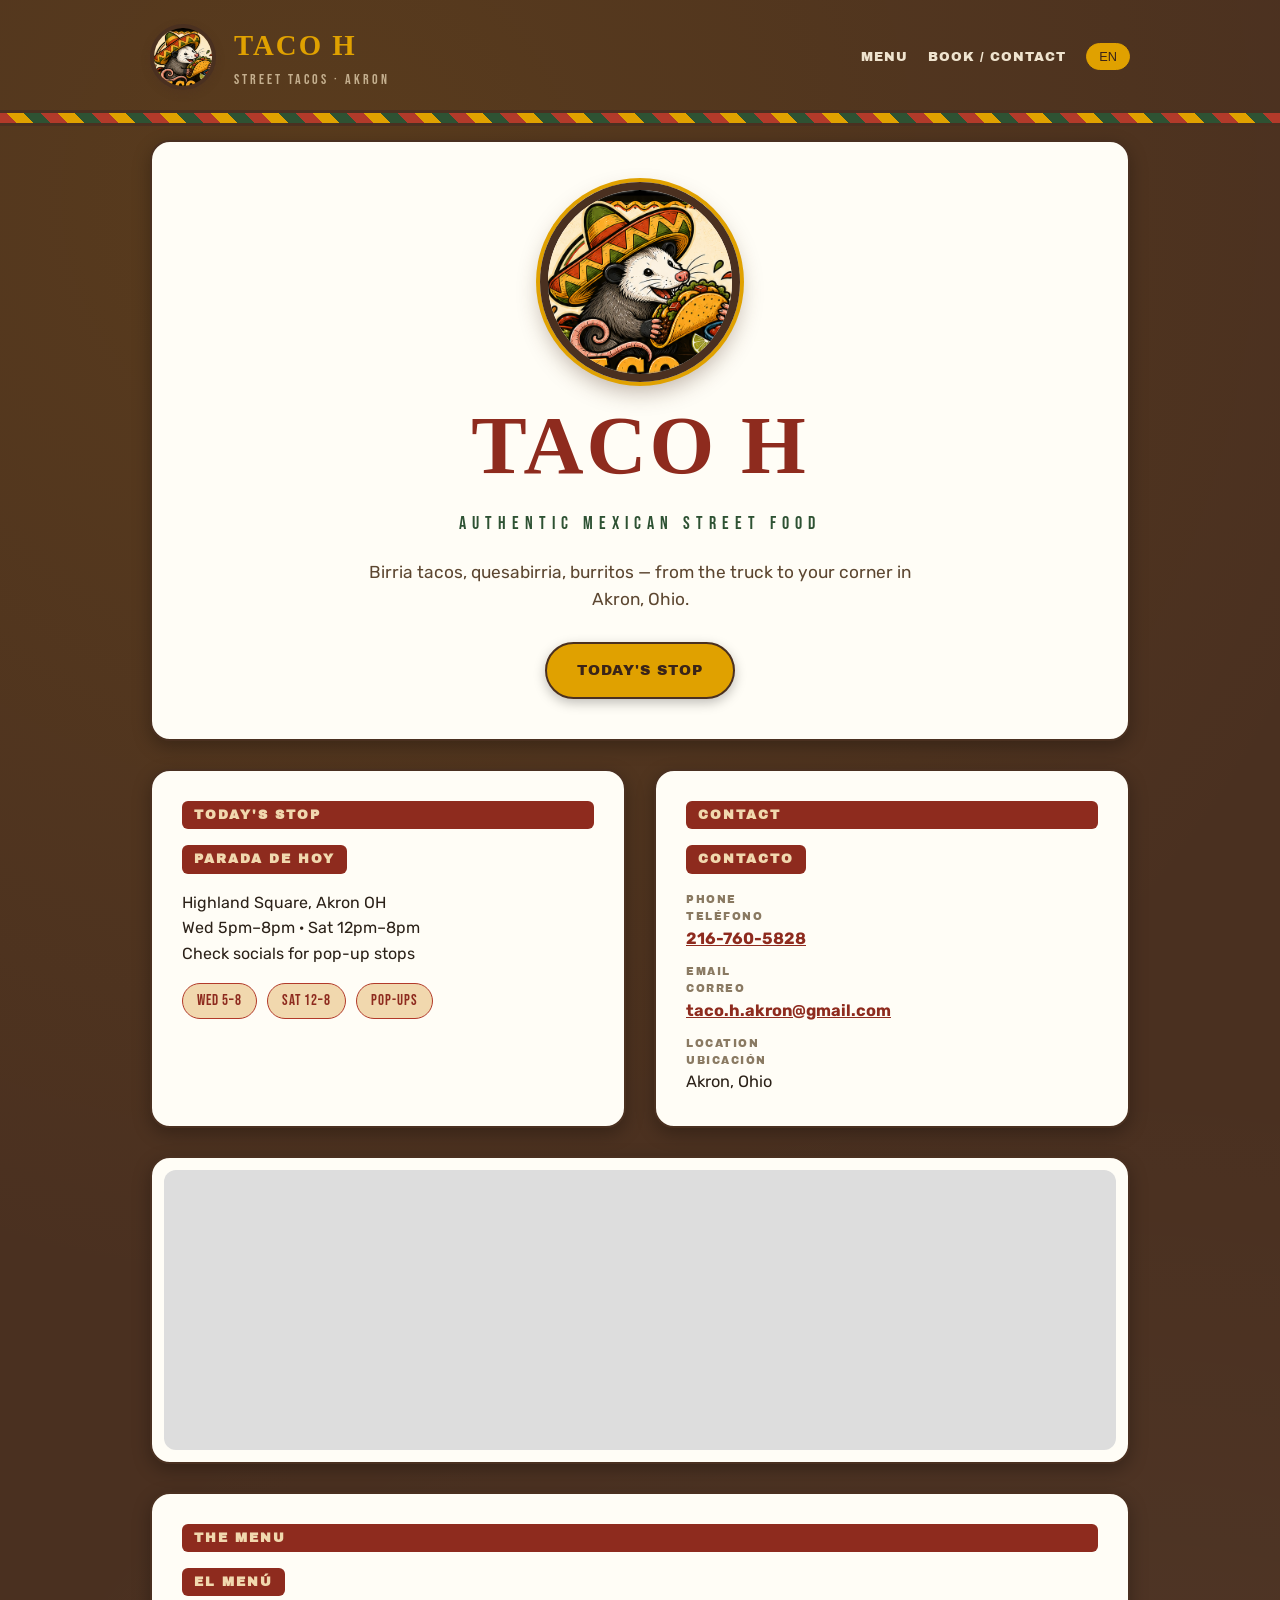
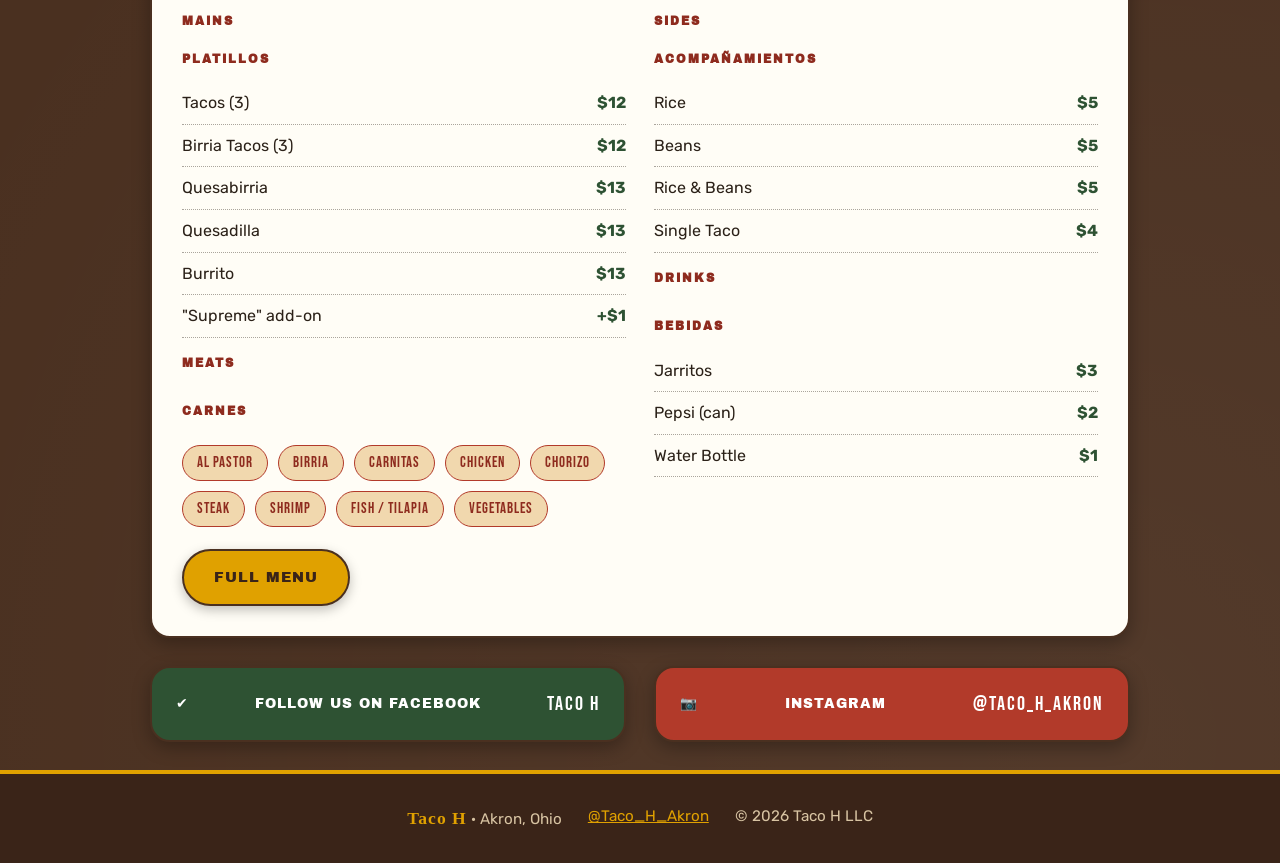
==== index.html @ 6ab4b932 "Taco H site v10: static bilingual (EN/ES) home, menu, book — modular skin, real menu + stop single s" ====
<!DOCTYPE html>
<html lang="en">
<head>
<meta charset="UTF-8">
<meta name="viewport" content="width=device-width, initial-scale=1.0">
<title>Taco H — Akron, Ohio</title>
<!-- v7-skin · modular · stop-band w/ contact · 2026-09-22 -->
<meta name="description" content="Taco H — authentic Mexican street food from the truck to your corner in Akron, Ohio. Birria tacos, quesabirria, burritos.">
<meta property="og:title" content="Taco H — Akron, Ohio">
<meta property="og:description" content="Authentic Mexican street food from the Taco H truck. Find us in Akron, Ohio.">
<meta property="og:type" content="website">
<link rel="stylesheet" href="./assets/css/taco.css">
</head>
<body class="en">

<header class="site-header">
  <div class="wrap">
    <img class="badge" src="./assets/img/mascot_badge_circle_2026-09-22.png" alt="Taco H mascot">
    <div>
      <a class="wordmark" href="./index.html">TACO H</a>
      <div class="tagline">street tacos · akron</div>
    </div>
    <nav>
      <a href="./menu.html" data-lang="en">Menu</a>
      <a href="./menu.html" data-lang="es">Menú</a>
      <a href="./contact.html" data-lang="en">Book / Contact</a>
      <a href="./contact.html" data-lang="es">Reservar / Contacto</a>
      <div class="lang" role="group" aria-label="Language">
        <button data-lang="en" onclick="setLang('en')">EN</button>
        <button data-lang="es" onclick="setLang('es')">ES</button>
      </div>
    </nav>
  </div>
</header>

<div class="folk"></div>

<section class="hero">
  <div class="wrap">
    <div class="hero-mod">
      <img class="badge-lg" src="./assets/img/mascot_badge_circle_2026-09-22.png" alt="Taco H mascot">
      <h1>TACO H</h1>
      <div class="sub" data-lang="en">authentic mexican street food</div>
      <div class="sub" data-lang="es">comida callejera mexicana auténtica</div>
      <p class="copy" data-lang="en">Birria tacos, quesabirria, burritos — from the truck to your corner in Akron, Ohio.</p>
      <p class="copy" data-lang="es">Tacos de birria, quesabirria, burritos — del camión a tu esquina en Akron, Ohio.</p>
      <div class="hero-cta">
        <a class="btn" href="#where"><span data-lang="en">Today's stop</span><span data-lang="es">Parada de hoy</span></a>
      </div>
    </div>
  </div>
</section>

<section id="where">
  <div class="wrap">
    <div class="stop-pods">
      <div class="module">
        <h3 data-lang="en">Today's stop</h3>
        <h3 data-lang="es">Parada de hoy</h3>
        <div id="stop-card">
          <div class="stop">Highland Square, Akron OH</div>
          <div class="stop-time" style="color:#5c4630;margin-top:6px">Wed 5pm–8pm · Sat 12pm–8pm</div>
          <div style="color:#5c4630;margin-top:2px">Check socials for pop-up stops</div>
        </div>
        <div class="chips">
          <span class="chip">Wed 5–8</span>
          <span class="chip">Sat 12–8</span>
          <span class="chip">Pop-ups</span>
        </div>
      </div>
      <div class="module">
        <h3 data-lang="en">Contact</h3>
        <h3 data-lang="es">Contacto</h3>
        <div class="contact-mini">
          <span><span class="k" data-lang="en">Phone</span><span class="k" data-lang="es">Teléfono</span> <a href="tel:+12167605828">216-760-5828</a></span>
          <span><span class="k" data-lang="en">Email</span><span class="k" data-lang="es">Correo</span> <a href="mailto:taco.h.akron@gmail.com">taco.h.akron@gmail.com</a></span>
          <span><span class="k" data-lang="en">Location</span><span class="k" data-lang="es">Ubicación</span> Akron, Ohio</span>
        </div>
      </div>
    </div>
    <div class="module map-mod">
      <iframe class="map-frame" id="stop-map" title="Map" loading="lazy" referrerpolicy="no-referrer-when-downgrade" src="https://www.google.com/maps?q=Highland%20Square%2C%20Akron%2C%20OH&output=embed"></iframe>
    </div>
  </div>
</section>

<section>
  <div class="wrap">
    <div class="module">
      <h3 data-lang="en">The menu</h3>
      <h3 data-lang="es">El menú</h3>
      <div class="home-menu" id="home-menu">
        <!-- static real-card fallback; JS refreshes from data/menu.json when available -->
        <div>
          <h4 data-lang="en">Mains</h4><h4 data-lang="es">Platillos</h4>
          <div class="menu-item"><span>Tacos (3)</span><span class="price">$12</span></div>
          <div class="menu-item"><span>Birria Tacos (3)</span><span class="price">$12</span></div>
          <div class="menu-item"><span>Quesabirria</span><span class="price">$13</span></div>
          <div class="menu-item"><span>Quesadilla</span><span class="price">$13</span></div>
          <div class="menu-item"><span>Burrito</span><span class="price">$13</span></div>
          <div class="menu-item"><span data-lang="en">"Supreme" add-on</span><span data-lang="es">Extra "Supreme"</span><span class="price">+$1</span></div>
          <h4 data-lang="en" style="margin-top:22px">Meats</h4><h4 data-lang="es" style="margin-top:22px">Carnes</h4>
          <div class="chips">
            <span class="chip">Al Pastor</span><span class="chip">Birria</span><span class="chip">Carnitas</span>
            <span class="chip">Chicken</span><span class="chip">Chorizo</span><span class="chip">Steak</span>
            <span class="chip">Shrimp</span><span class="chip">Fish</span><span class="chip">Veggies</span>
          </div>
        </div>
        <div>
          <h4 data-lang="en">Sides</h4><h4 data-lang="es">Acompañamientos</h4>
          <div class="menu-item"><span>Rice</span><span class="price">$5</span></div>
          <div class="menu-item"><span>Beans</span><span class="price">$5</span></div>
          <div class="menu-item"><span>Rice & Beans</span><span class="price">$5</span></div>
          <div class="menu-item"><span>Single Taco</span><span class="price">$4</span></div>
          <h4 data-lang="en" style="margin-top:22px">Drinks</h4><h4 data-lang="es" style="margin-top:22px">Bebidas</h4>
          <div class="menu-item"><span>Jarritos</span><span class="price">$3</span></div>
          <div class="menu-item"><span>Pepsi (can)</span><span class="price">$2</span></div>
          <div class="menu-item"><span>Water Bottle</span><span class="price">$1</span></div>
        </div>
      </div>
      <p style="margin-top:22px"><a class="btn" href="./menu.html"><span data-lang="en">Full menu</span><span data-lang="es">Menú completo</span></a></p>
    </div>
  </div>
</section>

<section>
  <div class="wrap">
    <div class="social">
      <a class="fb" href="#" data-fb-todo="verify FB page URL from seed 'Taco H'"><span>✔</span><span data-lang="en">Follow us on Facebook</span><span data-lang="es">Síguenos en Facebook</span><span class="handle">Taco H</span></a>
      <a class="ig" href="https://www.instagram.com/Taco_H_Akron" target="_blank" rel="noopener"><span>📷</span><span>Instagram</span><span class="handle">@Taco_H_Akron</span></a>
    </div>
  </div>
</section>

<footer>
  <div class="wrap">
    <span><strong>Taco H</strong> · Akron, Ohio</span>
    <span><a href="https://www.instagram.com/Taco_H_Akron" target="_blank" rel="noopener">@Taco_H_Akron</a></span>
    <span>© 2026 Taco H LLC</span>
  </div>
</footer>

<script src="./assets/js/main.js"></script>
<script>
/* Home menu refreshes from the single source (data/menu.json); static rows above are the no-JS fallback. */
document.addEventListener('DOMContentLoaded', function () {
  fetch('./data/menu.json').then(function (r) { return r.json(); }).then(function (data) {
    function row(item) {
      return '<div class="menu-item"><span><span data-lang="en">' + item.en + '</span><span data-lang="es">' + item.es + '</span></span><span class="price">' + item.price + '</span></div>';
    }
    var meats = data.meats.map(function (m) { return '<span class="chip">' + m + '</span>'; }).join('');
    var html = '<div><h4 data-lang="en">Mains</h4><h4 data-lang="es">Platillos</h4>' + data.mains.map(row).join('') +
               '<h4 data-lang="en" style="margin-top:16px">Meats</h4><h4 data-lang="es" style="margin-top:16px">Carnes</h4><div class="chips">' + meats + '</div></div>' +
               '<div><h4 data-lang="en">Sides</h4><h4 data-lang="es">Acompañamientos</h4>' + data.sides.map(row).join('') +
               '<h4 data-lang="en" style="margin-top:16px">Drinks</h4><h4 data-lang="es" style="margin-top:16px">Bebidas</h4>' + data.drinks.map(row).join('') + '</div>';
    document.getElementById('home-menu').innerHTML = html;
  }).catch(function () { /* static fallback stays */ });
});
</script>
<script type="application/ld+json">
{
  "@context": "https://schema.org",
  "@type": "FoodEstablishment",
  "name": "Taco H",
  "servesCuisine": "Mexican",
  "telephone": "216-760-5828",
  "email": "taco.h.akron@gmail.com",
  "address": { "@type": "PostalAddress", "addressLocality": "Akron", "addressRegion": "OH", "addressCountry": "US" },
  "priceRange": "$"
}
</script>
</body>
</html>
---- assets/css/taco.css ----
/* ============================================================
   TACO H — brand stylesheet v7 (modular / spacious / mobile-first)
   2026-09-22 · Egon · tokens stable; layout restructured
   ============================================================ */

@import url('https://fonts.googleapis.com/css2?family=Archivo+Black&family=Bebas+Neue&family=Rubik:wght@400;600;700&display=swap');

:root{
  --parchment:#f1d8ae; --dark:#4A3020; --dark2:#3A2418;
  --brick:#B23A2A; --brick-dark:#8E2B1E; --gold:#E0A100; --green:#2E5233;
  --ink:#2B2118; --paper:#FFFDF6;
  --font-display:Georgia,'Times New Roman',serif;
  --font-stamp:'Bebas Neue','Archivo Black',sans-serif;
  --font-head:'Archivo Black',sans-serif;
  --font-body:'Rubik',system-ui,sans-serif;
  --r-lg:20px;  /* module radius */
  --r-md:14px;  /* inner radius */
  --shadow:0 6px 18px rgba(0,0,0,.28);
  --sp:48px;    /* section rhythm */
}

*{box-sizing:border-box;margin:0}
img{max-width:100%}
a{color:var(--brick-dark)}
h1{font-weight:700}
html{scroll-behavior:smooth}
body{font-family:var(--font-body);color:#EFE3CE;line-height:1.6;
  background:radial-gradient(circle at 25% 8%, rgba(224,161,0,.1), transparent 45%),
             radial-gradient(circle at 85% 95%, rgba(255,253,246,.05), transparent 50%),
             var(--dark)}

.wrap{max-width:1020px;margin:0 auto;padding:0 20px}

/* folk-art band */
.folk{height:16px;background:repeating-linear-gradient(45deg,var(--brick) 0 12px,var(--gold) 12px 24px,var(--green) 24px 36px);border-top:3px solid var(--dark);border-bottom:3px solid var(--dark)}

/* generic module — the rounded square every decision lives in */
.module{background:var(--paper);color:var(--ink);border:2px solid var(--dark);border-radius:var(--r-lg);padding:30px;box-shadow:var(--shadow)}
.map-mod{margin-top:28px;padding:14px}

/* header */
.site-header{padding:22px 0 18px}
.site-header .wrap{display:flex;align-items:center;gap:18px;flex-wrap:wrap}
.badge{width:66px;height:66px;border-radius:50%;border:4px solid var(--dark);object-fit:cover;box-shadow:0 3px 8px rgba(74,48,32,.3);flex:0 0 auto}
.wordmark{font-family:var(--font-display);font-weight:700;font-size:1.8rem;letter-spacing:2px;color:var(--gold);text-decoration:none}
.tagline{font-family:var(--font-stamp);font-size:.85rem;letter-spacing:3px;color:#D8C4A3;text-transform:uppercase;opacity:.85;margin-top:2px}
nav{margin-left:auto;display:flex;gap:20px;align-items:center;flex-wrap:wrap}
nav a{color:#EFE3CE;text-decoration:none;font-family:var(--font-head);font-size:.8rem;letter-spacing:1px;text-transform:uppercase}
nav a:hover{color:var(--gold)}
.lang{display:flex;gap:6px}
.lang button{background:transparent;border:1.5px solid var(--gold);border-radius:999px;padding:5px 12px;font-size:.8rem;cursor:pointer;color:var(--gold)}
.lang button.active{background:var(--gold);color:var(--dark2)}

/* hero — modular: badge + title + copy in one big rounded square */
.hero{text-align:center;padding:14px 0}
.hero-mod{background:var(--paper);color:var(--ink);border:2px solid var(--dark);border-radius:var(--r-lg);padding:40px 30px;box-shadow:var(--shadow);display:flex;flex-direction:column;align-items:center}
.badge-lg{width:200px;height:200px;border-radius:50%;border:8px solid var(--dark);box-shadow:0 0 0 4px var(--gold),0 10px 22px rgba(74,48,32,.35);object-fit:cover;object-position:center 20%;margin:0 auto 20px}
.hero h1{font-family:var(--font-display);font-size:clamp(3rem, 10vw, 5.2rem);letter-spacing:3px;color:var(--brick-dark);line-height:1.05;text-transform:uppercase}
.hero .sub{font-family:var(--font-stamp);font-size:1.15rem;letter-spacing:6px;color:var(--green);text-transform:uppercase;margin-top:20px}
.hero .copy{max-width:560px;margin:20px auto 0;color:#5c4630;font-size:1.08rem}
.hero-cta{display:flex;gap:12px;justify-content:center;flex-wrap:wrap;margin-top:28px}
.btn{display:inline-block;font-family:var(--font-head);font-size:.9rem;letter-spacing:1px;text-transform:uppercase;background:var(--gold);color:var(--dark2);padding:15px 30px;border-radius:999px;text-decoration:none;box-shadow:0 4px 12px rgba(0,0,0,.25);border:2px solid var(--dark)}
.btn:hover{background:#c89400}

/* sections: uniform rhythm — thin section pads + 28 module gaps = 28 everywhere */
section{padding:14px 0}
.grid{display:grid;gap:28px;grid-template-columns:1fr}
@media(min-width:860px){.grid{grid-template-columns:1.15fr .85fr}}
.card{background:var(--paper);color:var(--ink);border:2px solid var(--dark);border-radius:var(--r-lg);padding:28px;box-shadow:var(--shadow)}
.card h3{font-family:var(--font-head);font-size:.8rem;letter-spacing:2px;text-transform:uppercase;color:var(--parchment);background:var(--brick-dark);display:inline-block;padding:4px 12px;border-radius:6px;margin-bottom:16px}
.stop{font-family:var(--font-display);font-size:1.2rem;letter-spacing:.5px;color:var(--ink)}
.chips{display:flex;gap:10px;flex-wrap:wrap;margin-top:16px}
.chip{font-family:var(--font-stamp);letter-spacing:1px;border:1.5px solid var(--brick);color:var(--brick-dark);border-radius:999px;padding:5px 14px;font-size:.95rem;background:var(--parchment)}
.map-mod{margin-top:28px;padding:12px}
.map-frame{border:0;border-radius:calc(var(--r-lg) - 8px);width:100%;height:280px;background:#ddd;display:block}

/* menu */
.menu-grid{display:grid;gap:28px;grid-template-columns:1fr}
@media(min-width:860px){.menu-grid{grid-template-columns:1fr 1fr}}
.menu-group{background:var(--paper);color:var(--ink);border:2px solid var(--dark);border-radius:var(--r-lg);padding:26px;box-shadow:var(--shadow)}
.menu-group h3{font-family:var(--font-head);font-size:.8rem;letter-spacing:2px;text-transform:uppercase;color:var(--parchment);background:var(--brick-dark);display:inline-block;padding:4px 12px;border-radius:6px;margin-bottom:16px}
.menu-item{display:flex;justify-content:space-between;gap:12px;padding:8px 0;border-bottom:1px dotted rgba(43,33,24,.4);color:var(--ink)}
.menu-item .price{font-weight:700;color:var(--green);white-space:nowrap}
.item-desc{display:block;font-size:.8rem;color:#8a7a62;margin-top:3px}
.menu-note{font-size:.85rem;color:#b8a27f;margin-top:18px;text-align:center}

/* stop pods — Today's stop and Contact each in their own module */
.stop-pods{display:grid;gap:28px;grid-template-columns:1fr 1fr;align-items:stretch}
@media(max-width:760px){.stop-pods{grid-template-columns:1fr}}
.module h3,.card h3,.stop-side h3,.contact-side h3{font-family:var(--font-head);font-size:.8rem;letter-spacing:2px;text-transform:uppercase;color:var(--parchment);background:var(--brick-dark);display:inline-block;padding:4px 12px;border-radius:6px;margin-bottom:16px}
.contact-mini{display:flex;flex-direction:column;gap:12px;font-size:1.02rem;margin-top:2px}
.contact-mini a{font-weight:700;color:var(--brick-dark)}
.contact-mini .k{font-family:var(--font-head);font-size:.66rem;letter-spacing:1.5px;text-transform:uppercase;color:#8a7a62;display:block}

/* home menu — full real-card entries, two columns */
.home-menu{display:grid;gap:28px;grid-template-columns:1fr 1fr}
@media(max-width:760px){.home-menu{grid-template-columns:1fr}}
.home-menu h4{font-family:var(--font-head);font-size:.72rem;letter-spacing:2px;text-transform:uppercase;color:var(--brick-dark);border-bottom:2px solid var(--corn);display:inline-block;padding-bottom:4px;margin:0 0 10px}
.home-menu .chips{margin-top:10px}

/* social bars — modular rounded squares */
.social{margin-top:0;display:grid;gap:28px;grid-template-columns:1fr}
@media(min-width:640px){.social{grid-template-columns:1fr 1fr}}
.social a{display:flex;align-items:center;justify-content:space-between;gap:12px;padding:20px 24px;border-radius:var(--r-lg);text-decoration:none;color:#fff;font-family:var(--font-head);font-size:.85rem;letter-spacing:1px;text-transform:uppercase;border:2px solid var(--dark);box-shadow:var(--shadow)}
.social .fb{background:var(--green)}
.social .ig{background:var(--brick)}
.social .handle{font-family:var(--font-stamp);font-size:1.25rem;letter-spacing:2px}

/* contact */
.contact-card{background:var(--paper);color:var(--ink);border:2px solid var(--dark);border-radius:var(--r-lg);padding:30px;box-shadow:var(--shadow);max-width:560px;margin:22px auto 0}
.contact-card a{font-weight:700}

/* footer */
footer{background:var(--dark2);color:#D8C4A3;padding:30px 0;font-size:.95rem;border-top:4px solid var(--gold);margin-top:14px}
footer a{color:var(--gold)}
footer strong{font-family:var(--font-display);font-weight:700;font-size:1.1rem;letter-spacing:1px;color:var(--gold)}
footer .wrap{display:flex;justify-content:center;text-align:center;gap:26px;flex-wrap:wrap}

/* language hiding */
[data-lang]{display:none}
body.en [data-lang="en"]{display:block}
body.es [data-lang="es"]{display:block}

/* skeleton flags never ship */
.skeleton-flag{display:none}

/* ============ MOBILE (phone-first hardening) ============ */
@media (max-width:640px){
  .wrap{padding:0 14px}
  .site-header{padding:16px 0 14px}
  .badge{width:56px;height:56px}
  .wordmark{font-size:1.5rem}
  nav{width:100%;justify-content:flex-start;gap:14px;margin-left:0}
  nav a{font-size:.78rem}
  .folk{height:12px}
  .hero{padding:14px 0}
  .hero-mod{padding:30px 16px 26px;border-radius:16px}
  .badge-lg{width:150px;height:150px;border-width:6px}
  .hero h1{font-size:clamp(2.5rem, 12vw, 3.4rem);letter-spacing:2px}
  .hero .sub{font-size:1rem;letter-spacing:4px}
  .hero .copy{font-size:1rem}
  section{padding:14px 0}
  .card,.menu-group,.module{padding:22px 16px;border-radius:16px}
  .grid,.menu-grid,.stop-pods{gap:20px}
  .map-mod{margin-top:20px;padding:8px}
  .map-frame{height:220px}
  .social{gap:20px}
  .social a{flex-wrap:wrap;padding:16px 18px}
  .btn{width:100%;text-align:center}
  .hero-cta{width:100%}
  footer{margin-top:0}
  footer .wrap{gap:14px}
}
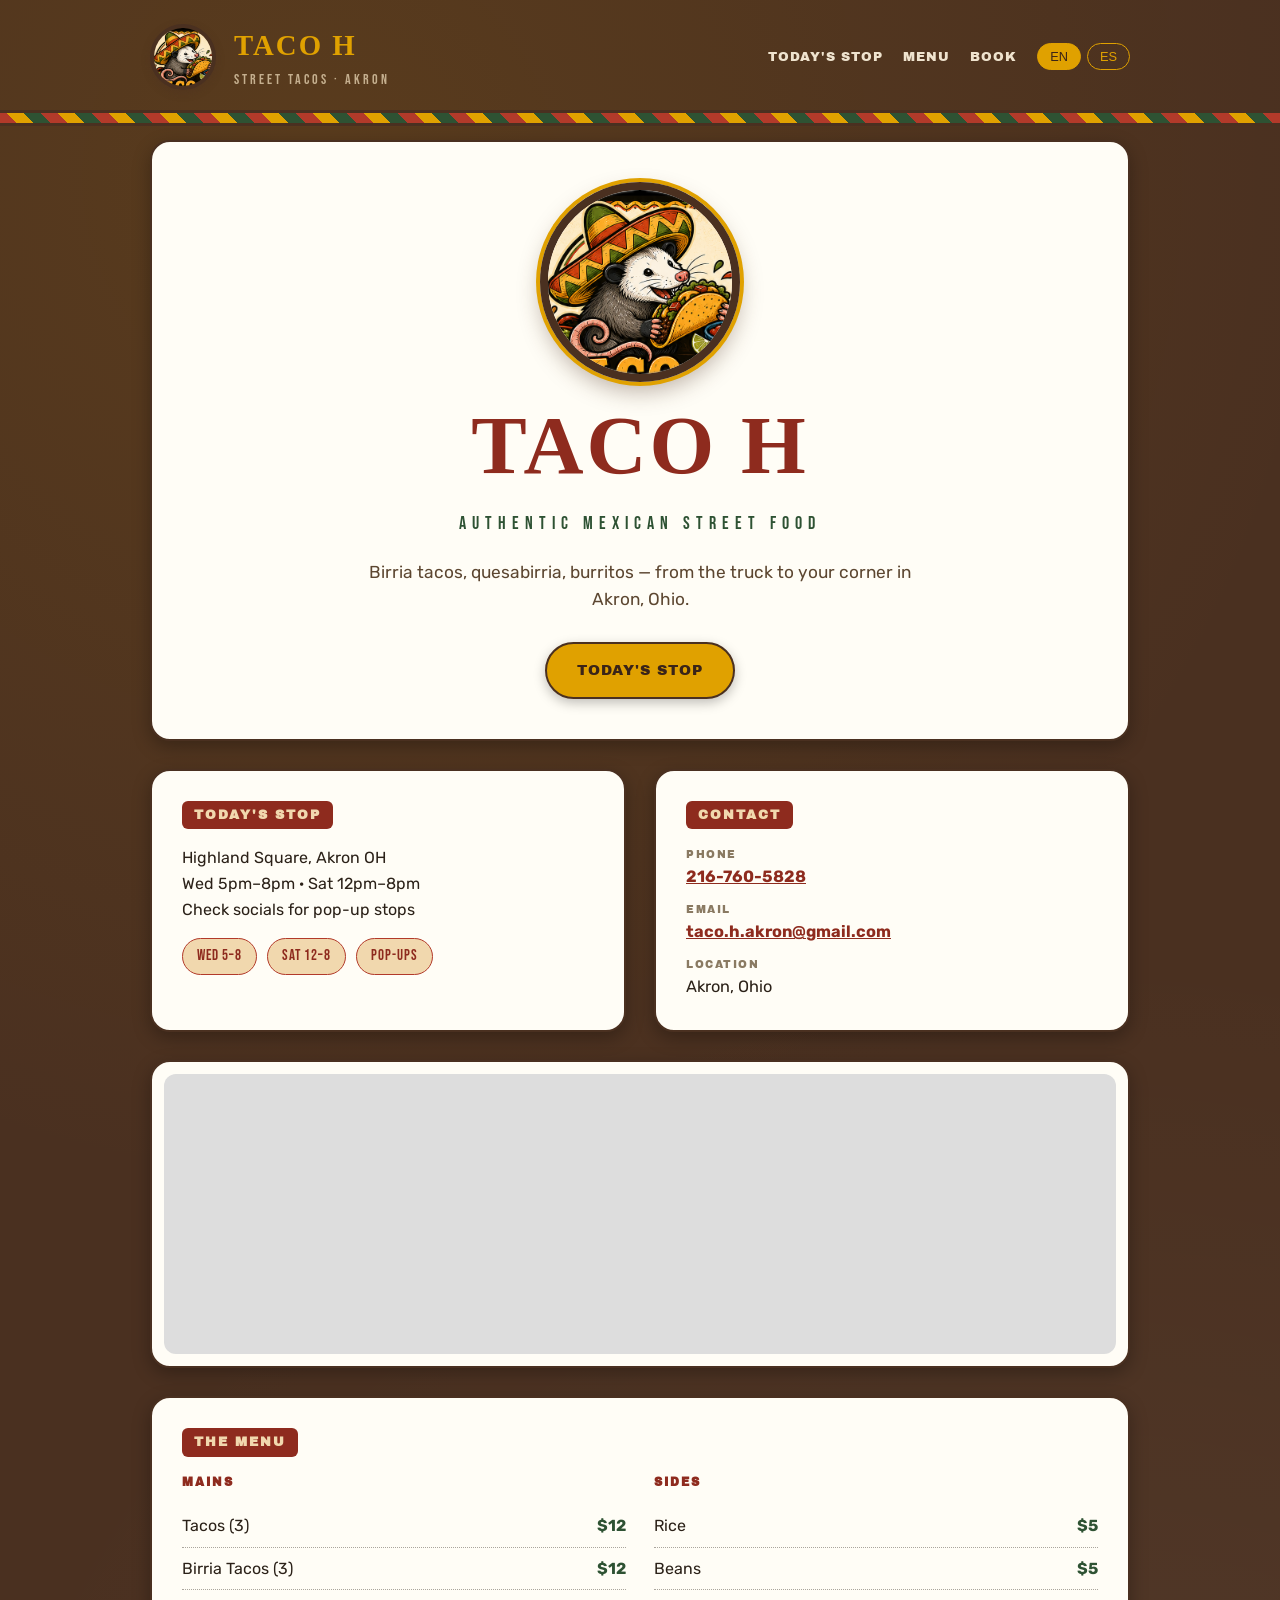
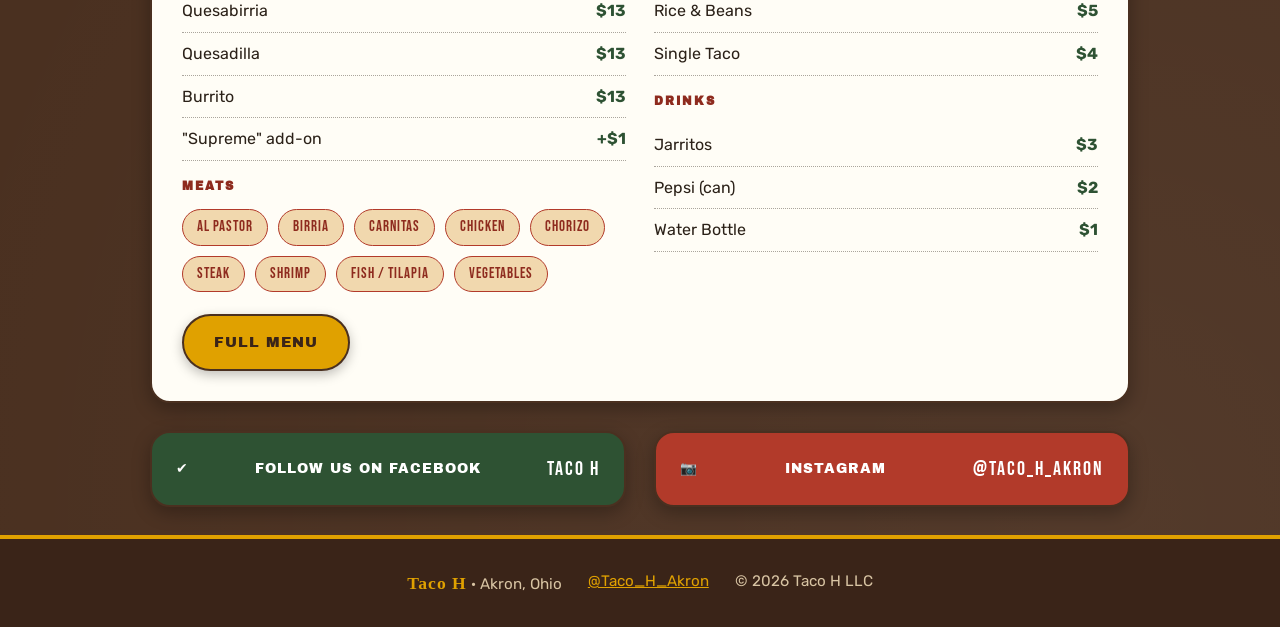
==== commit f56db79a: "Fix language coherence: toggle buttons always visible, single-language pills (specificity-hardened)," ====
--- a/index.html
+++ b/index.html
@@ -21,10 +21,12 @@
       <div class="tagline">street tacos · akron</div>
     </div>
     <nav>
+      <a href="./index.html" data-lang="en">Today's stop</a>
+      <a href="./index.html" data-lang="es">Parada de hoy</a>
       <a href="./menu.html" data-lang="en">Menu</a>
       <a href="./menu.html" data-lang="es">Menú</a>
-      <a href="./contact.html" data-lang="en">Book / Contact</a>
-      <a href="./contact.html" data-lang="es">Reservar / Contacto</a>
+      <a href="./contact.html" data-lang="en">Book</a>
+      <a href="./contact.html" data-lang="es">Reservar</a>
       <div class="lang" role="group" aria-label="Language">
         <button data-lang="en" onclick="setLang('en')">EN</button>
         <button data-lang="es" onclick="setLang('es')">ES</button>
@@ -58,9 +60,9 @@
         <h3 data-lang="en">Today's stop</h3>
         <h3 data-lang="es">Parada de hoy</h3>
         <div id="stop-card">
-          <div class="stop">Highland Square, Akron OH</div>
-          <div class="stop-time" style="color:#5c4630;margin-top:6px">Wed 5pm–8pm · Sat 12pm–8pm</div>
-          <div style="color:#5c4630;margin-top:2px">Check socials for pop-up stops</div>
+          <div class="stop"><span data-lang="en">Highland Square, Akron OH</span><span data-lang="es">Highland Square, Akron Ohio</span></div>
+          <div class="stop-time" style="color:#5c4630;margin-top:6px"><span data-lang="en">Wed 5pm–8pm · Sat 12pm–8pm</span><span data-lang="es">Mié 5pm–8pm · Sáb 12pm–8pm</span></div>
+          <div style="color:#5c4630;margin-top:2px"><span data-lang="en">Check socials for pop-up stops</span><span data-lang="es">Síguenos en redes para paradas sorpresa</span></div>
         </div>
         <div class="chips">
           <span class="chip">Wed 5–8</span>
--- a/assets/css/taco.css
+++ b/assets/css/taco.css
@@ -116,10 +116,14 @@
 footer strong{font-family:var(--font-display);font-weight:700;font-size:1.1rem;letter-spacing:1px;color:var(--gold)}
 footer .wrap{display:flex;justify-content:center;text-align:center;gap:26px;flex-wrap:wrap}
 
-/* language hiding */
-[data-lang]{display:none}
-body.en [data-lang="en"]{display:block}
-body.es [data-lang="es"]{display:block}
+/* language hiding — robust specificity */
+[data-lang]{display:none !important}
+body.en [data-lang="en"]{display:block !important}
+body.es [data-lang="es"]{display:block !important}
+/* pills/headers keep pill shape in active language */
+body.en h3[data-lang="en"], body.es h3[data-lang="es"]{display:inline-block !important}
+/* the toggle buttons are controls, not content — always visible */
+.lang button{display:inline-block !important}
 
 /* skeleton flags never ship */
 .skeleton-flag{display:none}
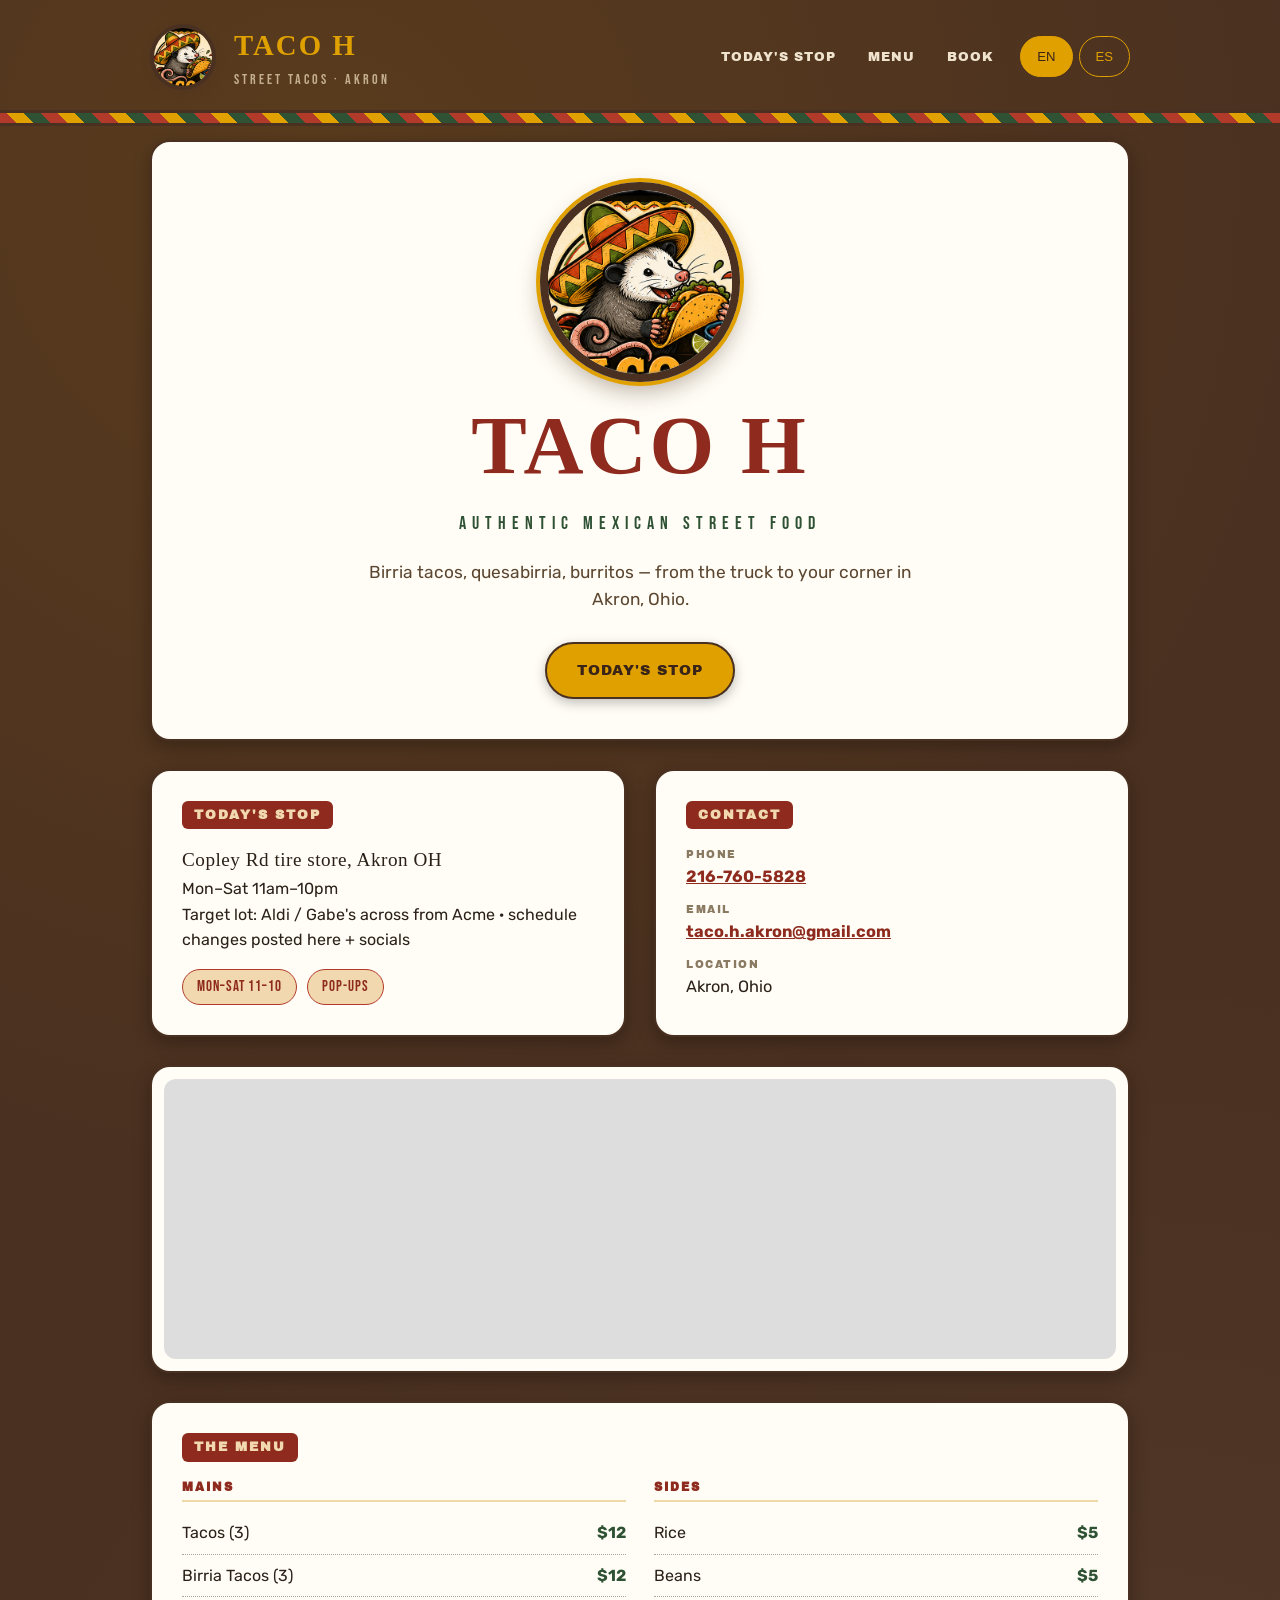
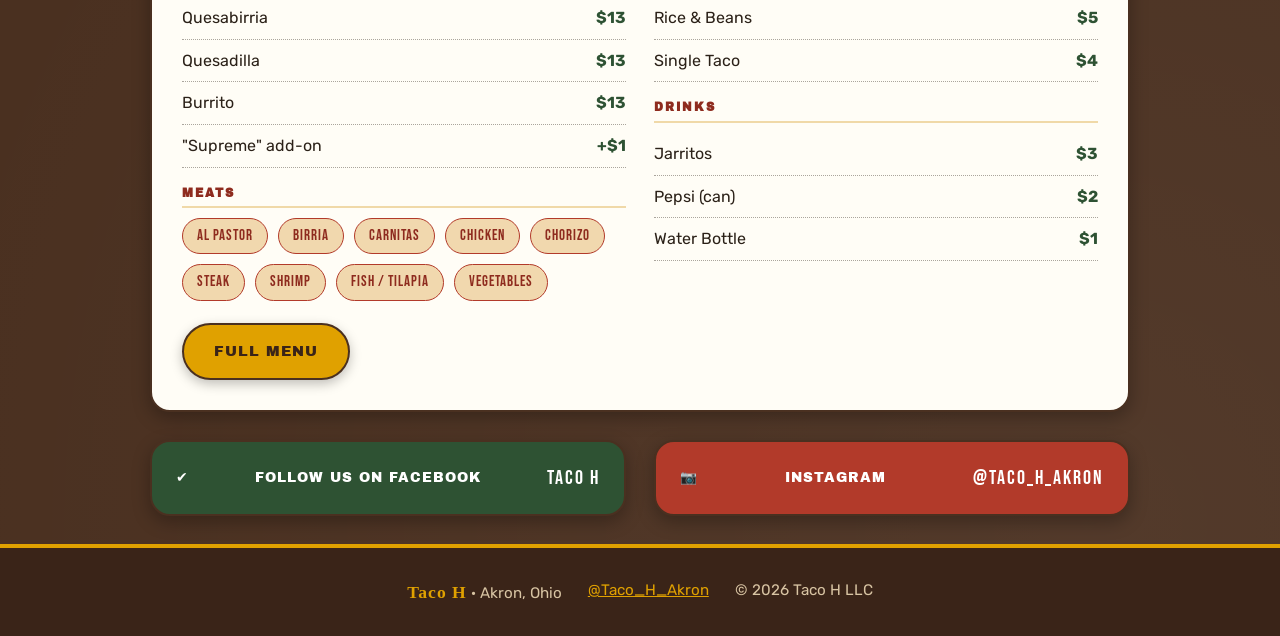
==== commit 51232566: "analytics-passes week one: QR-menu title contrast, bilingual meats (en/es), XSS-safe menu renderers," ====
--- a/index.html
+++ b/index.html
@@ -60,13 +60,12 @@
         <h3 data-lang="en">Today's stop</h3>
         <h3 data-lang="es">Parada de hoy</h3>
         <div id="stop-card">
-          <div class="stop"><span data-lang="en">Highland Square, Akron OH</span><span data-lang="es">Highland Square, Akron Ohio</span></div>
-          <div class="stop-time" style="color:#5c4630;margin-top:6px"><span data-lang="en">Wed 5pm–8pm · Sat 12pm–8pm</span><span data-lang="es">Mié 5pm–8pm · Sáb 12pm–8pm</span></div>
-          <div style="color:#5c4630;margin-top:2px"><span data-lang="en">Check socials for pop-up stops</span><span data-lang="es">Síguenos en redes para paradas sorpresa</span></div>
+          <div class="stop-name"><span data-lang="en">Copley Rd tire store, Akron OH</span><span data-lang="es">Llantera en Copley Rd, Akron Ohio</span></div>
+          <div class="stop-time" style="color:#5c4630;margin-top:6px"><span data-lang="en">Mon–Sat 11am–10pm</span><span data-lang="es">Lun–Sáb 11am–10pm</span></div>
+          <div style="color:#5c4630;margin-top:2px"><span data-lang="en">Target lot: Aldi / Gabe's · changes posted here + socials</span><span data-lang="es">Meta: Aldi / Gabe's · cambios aquí y en redes</span></div>
         </div>
         <div class="chips">
-          <span class="chip">Wed 5–8</span>
-          <span class="chip">Sat 12–8</span>
+          <span class="chip">Mon–Sat 11–10</span>
           <span class="chip">Pop-ups</span>
         </div>
       </div>
@@ -81,7 +80,7 @@
       </div>
     </div>
     <div class="module map-mod">
-      <iframe class="map-frame" id="stop-map" title="Map" loading="lazy" referrerpolicy="no-referrer-when-downgrade" src="https://www.google.com/maps?q=Highland%20Square%2C%20Akron%2C%20OH&output=embed"></iframe>
+      <iframe class="map-frame" id="stop-map" title="Map" loading="lazy" referrerpolicy="no-referrer-when-downgrade" src="https://www.google.com/maps?q=Copley%20Road%2C%20Akron%2C%20OH&output=embed"></iframe>
     </div>
   </div>
 </section>
@@ -103,9 +102,11 @@
           <div class="menu-item"><span data-lang="en">"Supreme" add-on</span><span data-lang="es">Extra "Supreme"</span><span class="price">+$1</span></div>
           <h4 data-lang="en" style="margin-top:22px">Meats</h4><h4 data-lang="es" style="margin-top:22px">Carnes</h4>
           <div class="chips">
-            <span class="chip">Al Pastor</span><span class="chip">Birria</span><span class="chip">Carnitas</span>
-            <span class="chip">Chicken</span><span class="chip">Chorizo</span><span class="chip">Steak</span>
-            <span class="chip">Shrimp</span><span class="chip">Fish</span><span class="chip">Veggies</span>
+            <span class="chip" data-lang="en">Al Pastor</span><span class="chip" data-lang="es">Al Pastor</span><span class="chip" data-lang="en">Birria</span><span class="chip" data-lang="es">Birria</span>
+            <span class="chip" data-lang="en">Carnitas</span><span class="chip" data-lang="es">Carnitas</span><span class="chip" data-lang="en">Chicken</span><span class="chip" data-lang="es">Pollo</span>
+            <span class="chip" data-lang="en">Chorizo</span><span class="chip" data-lang="es">Chorizo</span><span class="chip" data-lang="en">Steak</span><span class="chip" data-lang="es">Res</span>
+            <span class="chip" data-lang="en">Shrimp</span><span class="chip" data-lang="es">Camarón</span><span class="chip" data-lang="en">Fish / Tilapia</span><span class="chip" data-lang="es">Pescado / Tilapia</span>
+            <span class="chip" data-lang="en">Veggies</span><span class="chip" data-lang="es">Verduras</span>
           </div>
         </div>
         <div>
@@ -142,15 +143,17 @@
   </div>
 </footer>
 
+<script src="./assets/js/analytics.js"></script>
 <script src="./assets/js/main.js"></script>
 <script>
 /* Home menu refreshes from the single source (data/menu.json); static rows above are the no-JS fallback. */
 document.addEventListener('DOMContentLoaded', function () {
   fetch('./data/menu.json').then(function (r) { return r.json(); }).then(function (data) {
+    function esc(s) { return String(s == null ? '' : s).replace(/[&<>"']/g, function (c) { return { '&': '&amp;', '<': '&lt;', '>': '&gt;', '"': '&quot;', "'": '&#39;' }[c]; }); }
     function row(item) {
-      return '<div class="menu-item"><span><span data-lang="en">' + item.en + '</span><span data-lang="es">' + item.es + '</span></span><span class="price">' + item.price + '</span></div>';
+      return '<div class="menu-item"><span><span data-lang="en">' + esc(item.en) + '</span><span data-lang="es">' + esc(item.es) + '</span></span><span class="price">' + esc(item.price) + '</span></div>';
     }
-    var meats = data.meats.map(function (m) { return '<span class="chip">' + m + '</span>'; }).join('');
+    var meats = data.meats.map(function (m) { return '<span class="chip" data-lang="en">' + esc(m.en) + '</span><span class="chip" data-lang="es">' + esc(m.es) + '</span>'; }).join('');
     var html = '<div><h4 data-lang="en">Mains</h4><h4 data-lang="es">Platillos</h4>' + data.mains.map(row).join('') +
                '<h4 data-lang="en" style="margin-top:16px">Meats</h4><h4 data-lang="es" style="margin-top:16px">Carnes</h4><div class="chips">' + meats + '</div></div>' +
                '<div><h4 data-lang="en">Sides</h4><h4 data-lang="es">Acompañamientos</h4>' + data.sides.map(row).join('') +
--- a/assets/css/taco.css
+++ b/assets/css/taco.css
@@ -8,7 +8,7 @@
 :root{
   --parchment:#f1d8ae; --dark:#4A3020; --dark2:#3A2418;
   --brick:#B23A2A; --brick-dark:#8E2B1E; --gold:#E0A100; --green:#2E5233;
-  --ink:#2B2118; --paper:#FFFDF6;
+  --ink:#2B2118; --paper:#FFFDF6; --corn:#F0D9A8;
   --font-display:Georgia,'Times New Roman',serif;
   --font-stamp:'Bebas Neue','Archivo Black',sans-serif;
   --font-head:'Archivo Black',sans-serif;
@@ -45,10 +45,10 @@
 .wordmark{font-family:var(--font-display);font-weight:700;font-size:1.8rem;letter-spacing:2px;color:var(--gold);text-decoration:none}
 .tagline{font-family:var(--font-stamp);font-size:.85rem;letter-spacing:3px;color:#D8C4A3;text-transform:uppercase;opacity:.85;margin-top:2px}
 nav{margin-left:auto;display:flex;gap:20px;align-items:center;flex-wrap:wrap}
-nav a{color:#EFE3CE;text-decoration:none;font-family:var(--font-head);font-size:.8rem;letter-spacing:1px;text-transform:uppercase}
+nav a{color:#EFE3CE;text-decoration:none;font-family:var(--font-head);font-size:.8rem;letter-spacing:1px;text-transform:uppercase;padding:10px 6px}
 nav a:hover{color:var(--gold)}
 .lang{display:flex;gap:6px}
-.lang button{background:transparent;border:1.5px solid var(--gold);border-radius:999px;padding:5px 12px;font-size:.8rem;cursor:pointer;color:var(--gold)}
+.lang button{background:transparent;border:1.5px solid var(--gold);border-radius:999px;padding:12px 16px;font-size:.82rem;cursor:pointer;color:var(--gold)}
 .lang button.active{background:var(--gold);color:var(--dark2)}
 
 /* hero — modular: badge + title + copy in one big rounded square */
@@ -68,7 +68,8 @@
 @media(min-width:860px){.grid{grid-template-columns:1.15fr .85fr}}
 .card{background:var(--paper);color:var(--ink);border:2px solid var(--dark);border-radius:var(--r-lg);padding:28px;box-shadow:var(--shadow)}
 .card h3{font-family:var(--font-head);font-size:.8rem;letter-spacing:2px;text-transform:uppercase;color:var(--parchment);background:var(--brick-dark);display:inline-block;padding:4px 12px;border-radius:6px;margin-bottom:16px}
-.stop{font-family:var(--font-display);font-size:1.2rem;letter-spacing:.5px;color:var(--ink)}
+.stop,.stop-name{font-family:var(--font-display);font-size:1.2rem;letter-spacing:.5px;color:var(--ink)}
+.stop-time{color:var(--ink)}
 .chips{display:flex;gap:10px;flex-wrap:wrap;margin-top:16px}
 .chip{font-family:var(--font-stamp);letter-spacing:1px;border:1.5px solid var(--brick);color:var(--brick-dark);border-radius:999px;padding:5px 14px;font-size:.95rem;background:var(--parchment)}
 .map-mod{margin-top:28px;padding:12px}
@@ -81,7 +82,7 @@
 .menu-group h3{font-family:var(--font-head);font-size:.8rem;letter-spacing:2px;text-transform:uppercase;color:var(--parchment);background:var(--brick-dark);display:inline-block;padding:4px 12px;border-radius:6px;margin-bottom:16px}
 .menu-item{display:flex;justify-content:space-between;gap:12px;padding:8px 0;border-bottom:1px dotted rgba(43,33,24,.4);color:var(--ink)}
 .menu-item .price{font-weight:700;color:var(--green);white-space:nowrap}
-.item-desc{display:block;font-size:.8rem;color:#8a7a62;margin-top:3px}
+.item-desc{display:block;font-size:.8rem;color:#6f5c48;margin-top:3px}
 .menu-note{font-size:.85rem;color:#b8a27f;margin-top:18px;text-align:center}
 
 /* stop pods — Today's stop and Contact each in their own module */
